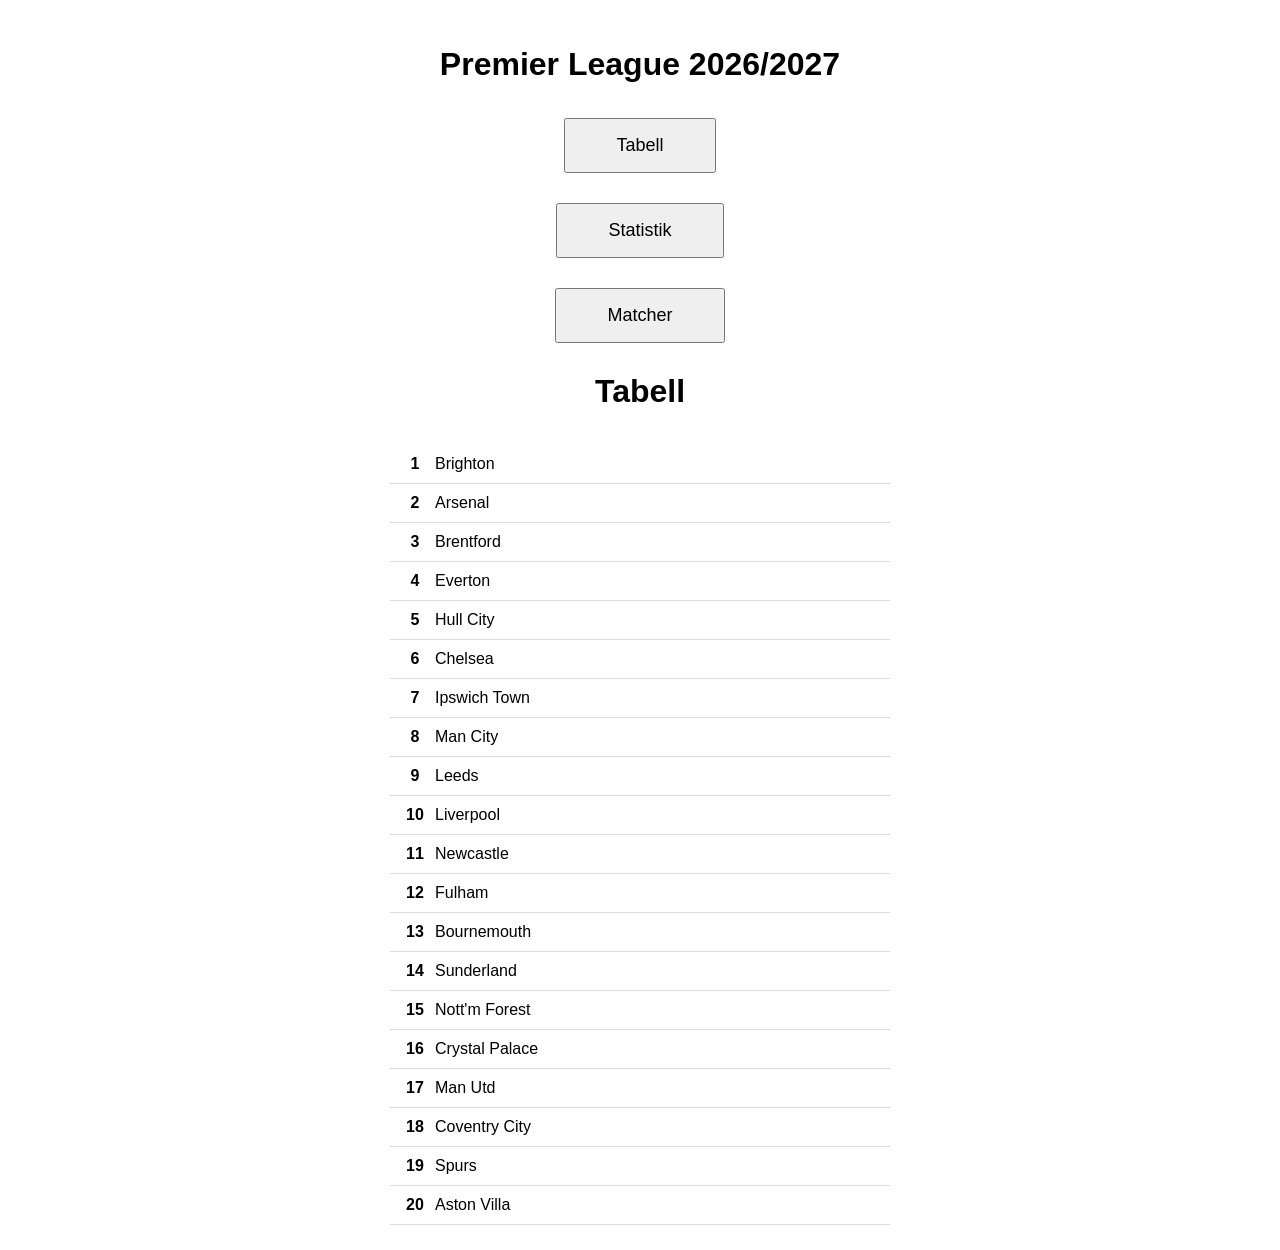
==== index.html @ 184d15c7 "ny design 2" ====
<!DOCTYPE html>
<html lang="sv">

<head>
    <meta charset="UTF-8">
    <meta name="viewport" content="width=device-width, initial-scale=1.0">

    <title>PL Statistics</title>

    <link rel="stylesheet" href="style.css">
</head>

<body>

<div id="home-page">

    <h1>Premier League 2026/2027</h1>

    <button class="menu-button" id="table-button">Tabell</button>

    <button class="menu-button" id="stats-button">Statistik</button>

    <button class="menu-button" id="matches-button">Matcher</button>

</div>

<div id="table-page">

    <h1>Tabell</h1>

    <div id="table-list"></div>

</div>

<div id="stats-page">

    <h1>Statistik</h1>

    <select id="stat-select">
        <option value="top_scorers">Skytteliga</option>
        <option value="top_assists">Assistliga</option>
        <option value="top_goal_involvements">Poängliga</option>
        <option value="top_fpl_points">FPL-poängliga</option>
    </select>

    <div class="table-header">
        <span>#</span>
        <span>Spelare</span>
        <span id="stat-name">Mål</span>
    </div>

    <div id="player-list"></div>

</div>

<div id="stats-page">

    <h1>Matcher</h1>

</div>


<script src="script.js"></script>

</body>

</html>
---- style.css ----
body {
    font-family: Arial, sans-serif;
    margin: 0;
    padding: 25px 20px;
}

h1 {
    text-align: center;
    margin-bottom: 35px;
}

h2 {
    text-align: center;
}

#table-list {
    width: 90%;
    max-width: 500px;
    margin: 0 auto;
}

.table-row {
    display: grid;
    grid-template-columns: 40px 1fr;
    padding: 10px 5px;
    border-bottom: 1px solid #ddd;
    text-align: left;
}

.table-row span:first-child {
    text-align: center;
    font-weight: bold;
}

label {
    display: block;
    margin-bottom: 8px;
    font-weight: bold;
}

select {
    width: 100%;
    padding: 12px;
    font-size: 16px;
    border-radius: 6px;
    border: 1px solid #ccc;
    background: white;
    margin-bottom: 25px;
}

.table-header,
.player-row {
    display: grid;
    grid-template-columns: 35px 1fr 60px;
    align-items: center;
}

.table-header {
    font-weight: bold;
    padding: 10px 0;
    border-bottom: 2px solid #ddd;
}

.player-row {
    padding: 12px 0;
    border-bottom: 1px solid #eee;
}

.player-row span:last-child,
.table-header span:last-child {
    text-align: right;
}

#stats-page {
    display: none;
}

.menu-button {
    display: block;
    margin: 30px auto;
    padding: 15px 50px; /* storlek knapp */
    font-size: 18px; /* storlek text */
}
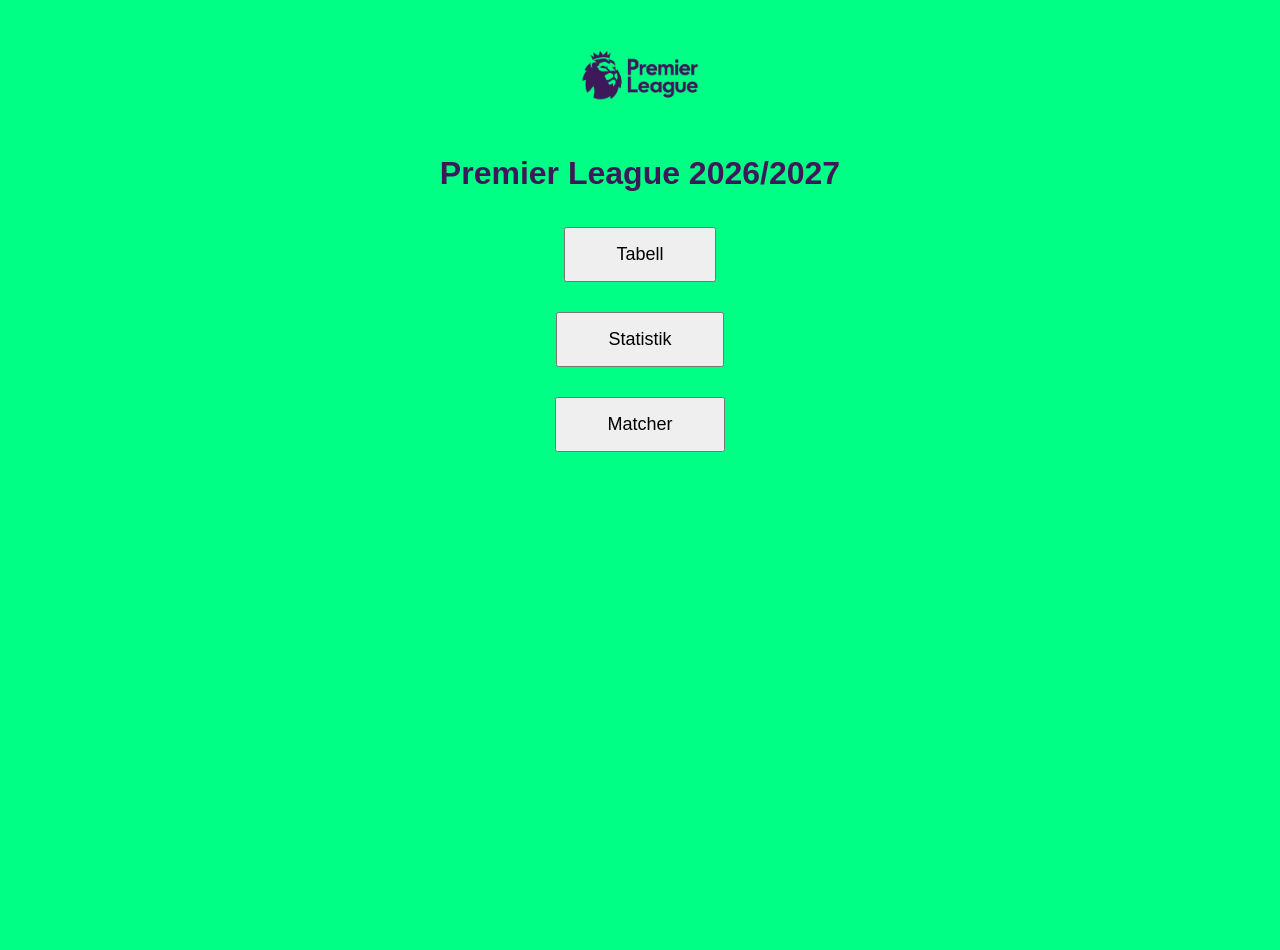
==== commit d5029414: "lägg till PL-loggan" ====
--- a/index.html
+++ b/index.html
@@ -13,6 +13,8 @@
 <body>
 
 <div id="home-page">
+
+    <img src="images/pl-logo.png" alt="Premier League logotyp" class="pl-logo">
 
     <h1>Premier League 2026/2027</h1>
 
--- a/style.css
+++ b/style.css
@@ -2,6 +2,8 @@
     font-family: Arial, sans-serif;
     margin: 0;
     padding: 25px 20px;
+    color: #3D195B; /* textfärg */
+    background-color: #00FF85;
 }
 
 h1 {
@@ -71,13 +73,29 @@
     text-align: right;
 }
 
-#stats-page {
-    display: none;
-}
-
 .menu-button {
     display: block;
     margin: 30px auto;
     padding: 15px 50px; /* storlek knapp */
     font-size: 18px; /* storlek text */
+}
+
+#home-page {
+    min-height: 100vh;
+}
+
+#stats-page {
+    display: none;
+    min-height: 100vh;
+}
+
+#table-page {
+    display: none;
+    min-height: 100vh;
+}
+
+.pl-logo {
+    display: block;
+    width: 150px;
+    margin: 0 auto 30px auto;
 }
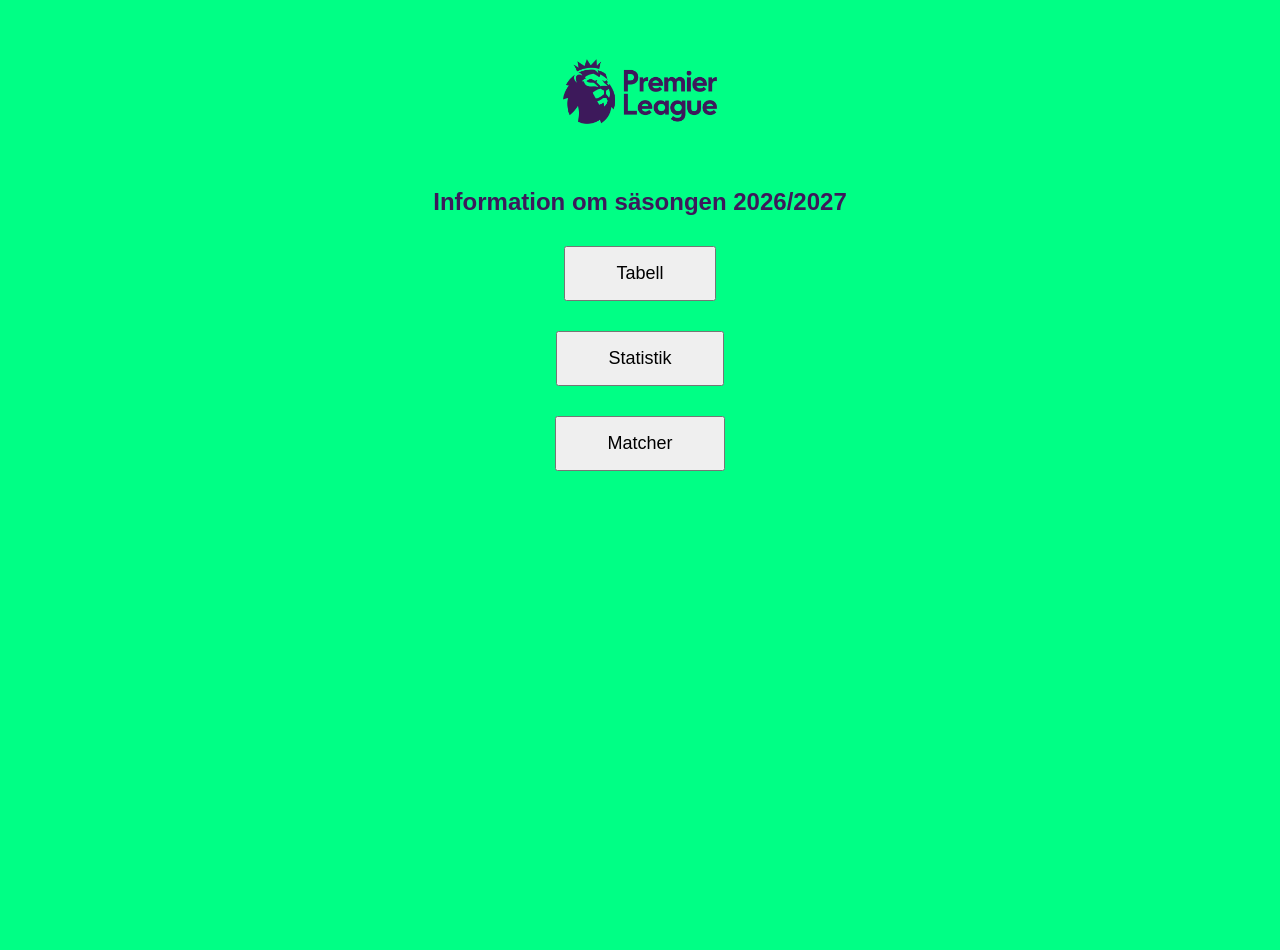
==== commit 5c935b0e: "små förbättringar" ====
--- a/index.html
+++ b/index.html
@@ -16,7 +16,7 @@
 
     <img src="images/pl-logo.png" alt="Premier League logotyp" class="pl-logo">
 
-    <h1>Premier League 2026/2027</h1>
+    <h2>Information om säsongen 2026/2027</h1>
 
     <button class="menu-button" id="table-button">Tabell</button>
 
--- a/style.css
+++ b/style.css
@@ -96,6 +96,6 @@
 
 .pl-logo {
     display: block;
-    width: 150px;
+    width: 200px;
     margin: 0 auto 30px auto;
 }
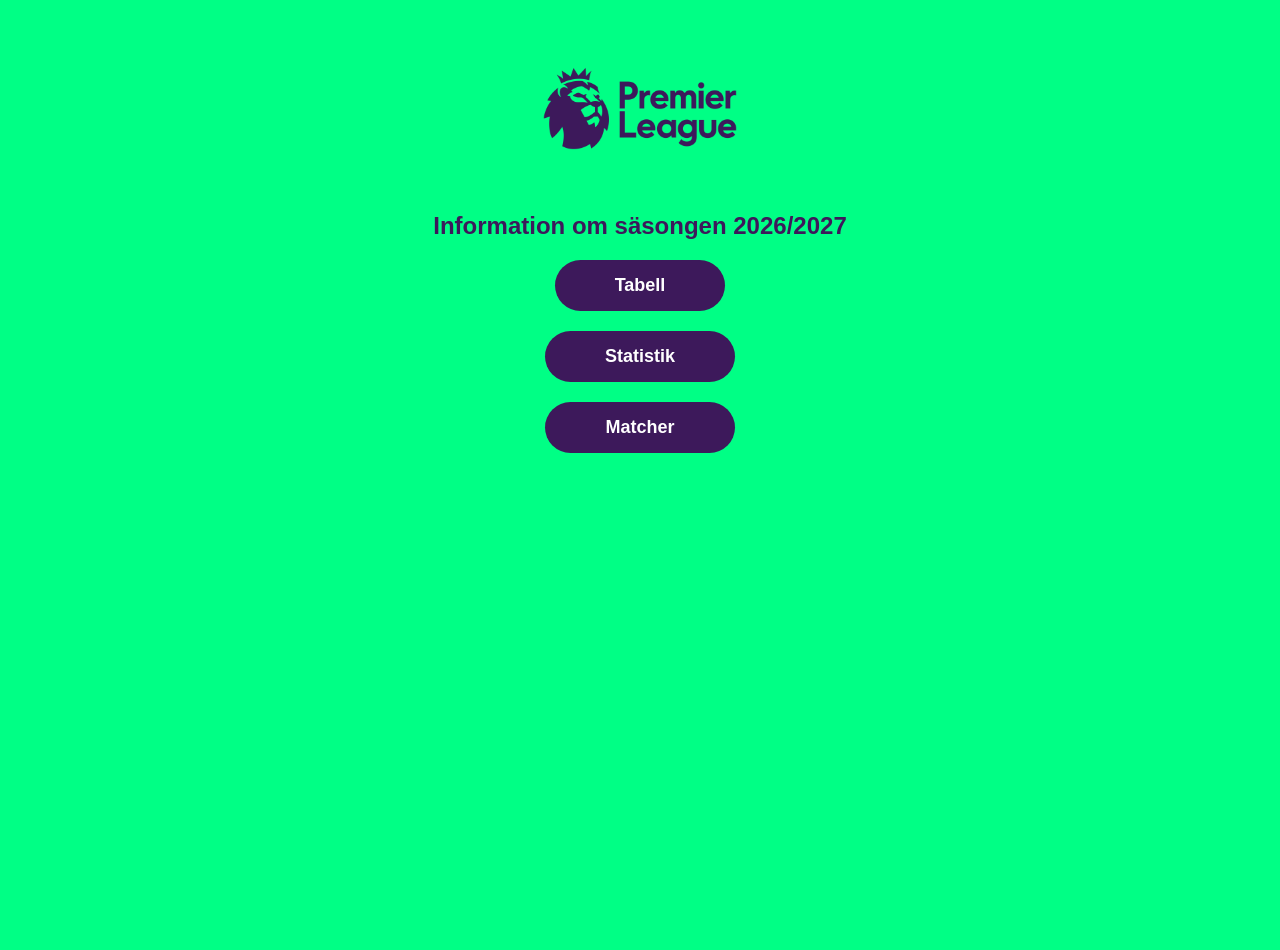
==== commit 391df4af: "nya knappar" ====
--- a/index.html
+++ b/index.html
@@ -29,6 +29,8 @@
 <div id="table-page">
 
     <h1>Tabell</h1>
+
+    <h3>(Notera att tabellen uppdateras när hela omgången har spelats klart)</h3>
 
     <div id="table-list"></div>
 
--- a/style.css
+++ b/style.css
@@ -75,9 +75,19 @@
 
 .menu-button {
     display: block;
-    margin: 30px auto;
-    padding: 15px 50px; /* storlek knapp */
-    font-size: 18px; /* storlek text */
+    margin: 20px auto;
+    padding: 15px 60px;
+    font-size: 18px;
+    font-weight: bold;
+    color: #FFFFFF;
+    background-color: #3D195B;
+    border: none;
+    border-radius: 50px;
+    cursor: pointer;
+}
+
+.menu-button:hover {
+    background-color: #5A2A7A;
 }
 
 #home-page {
@@ -96,6 +106,6 @@
 
 .pl-logo {
     display: block;
-    width: 200px;
-    margin: 0 auto 30px auto;
+    width: 250px;
+    margin: 0 auto 15px auto;
 }
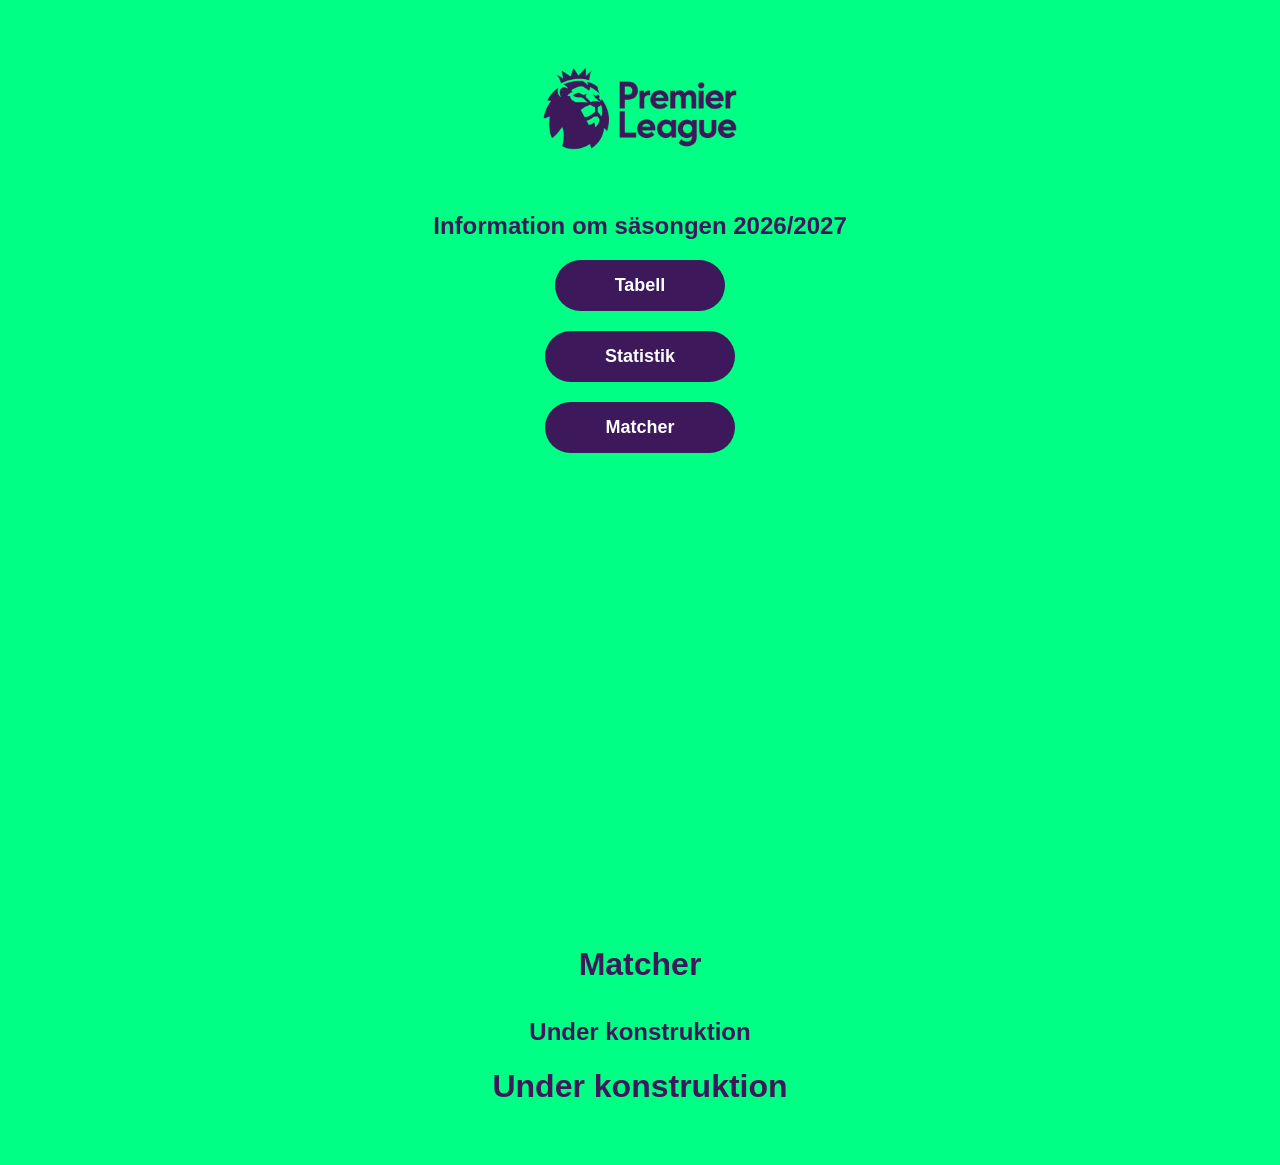
==== commit be12245b: "lägg till fler knappar/fönster" ====
--- a/index.html
+++ b/index.html
@@ -55,11 +55,20 @@
 
     <div id="player-list"></div>
 
+    <button id="show-more-button" class="menu-button">Visa fler</button>
+
 </div>
 
-<div id="stats-page">
+<div id="matches-page">
 
     <h1>Matcher</h1>
+    <h2>Under konstruktion</h2>
+
+</div>
+
+<div id="deeper_analysis-page">
+
+    <h1>Under konstruktion</h1>
 
 </div>
 
--- a/style.css
+++ b/style.css
@@ -12,6 +12,10 @@
 }
 
 h2 {
+    text-align: center;
+}
+
+h3 {
     text-align: center;
 }
 
@@ -41,12 +45,16 @@
 }
 
 select {
+    display: block;
     width: 100%;
-    padding: 12px;
-    font-size: 16px;
-    border-radius: 6px;
-    border: 1px solid #ccc;
-    background: white;
+    padding: 15px 20px;
+    font-size: 18px;
+    font-weight: bold;
+    color: #FFFFFF;
+    background-color: #3D195B;
+    border: none;
+    border-radius: 50px;
+    cursor: pointer;
     margin-bottom: 25px;
 }
 
@@ -107,5 +115,5 @@
 .pl-logo {
     display: block;
     width: 250px;
-    margin: 0 auto 15px auto;
+    margin: 0 auto 1px auto;
 }
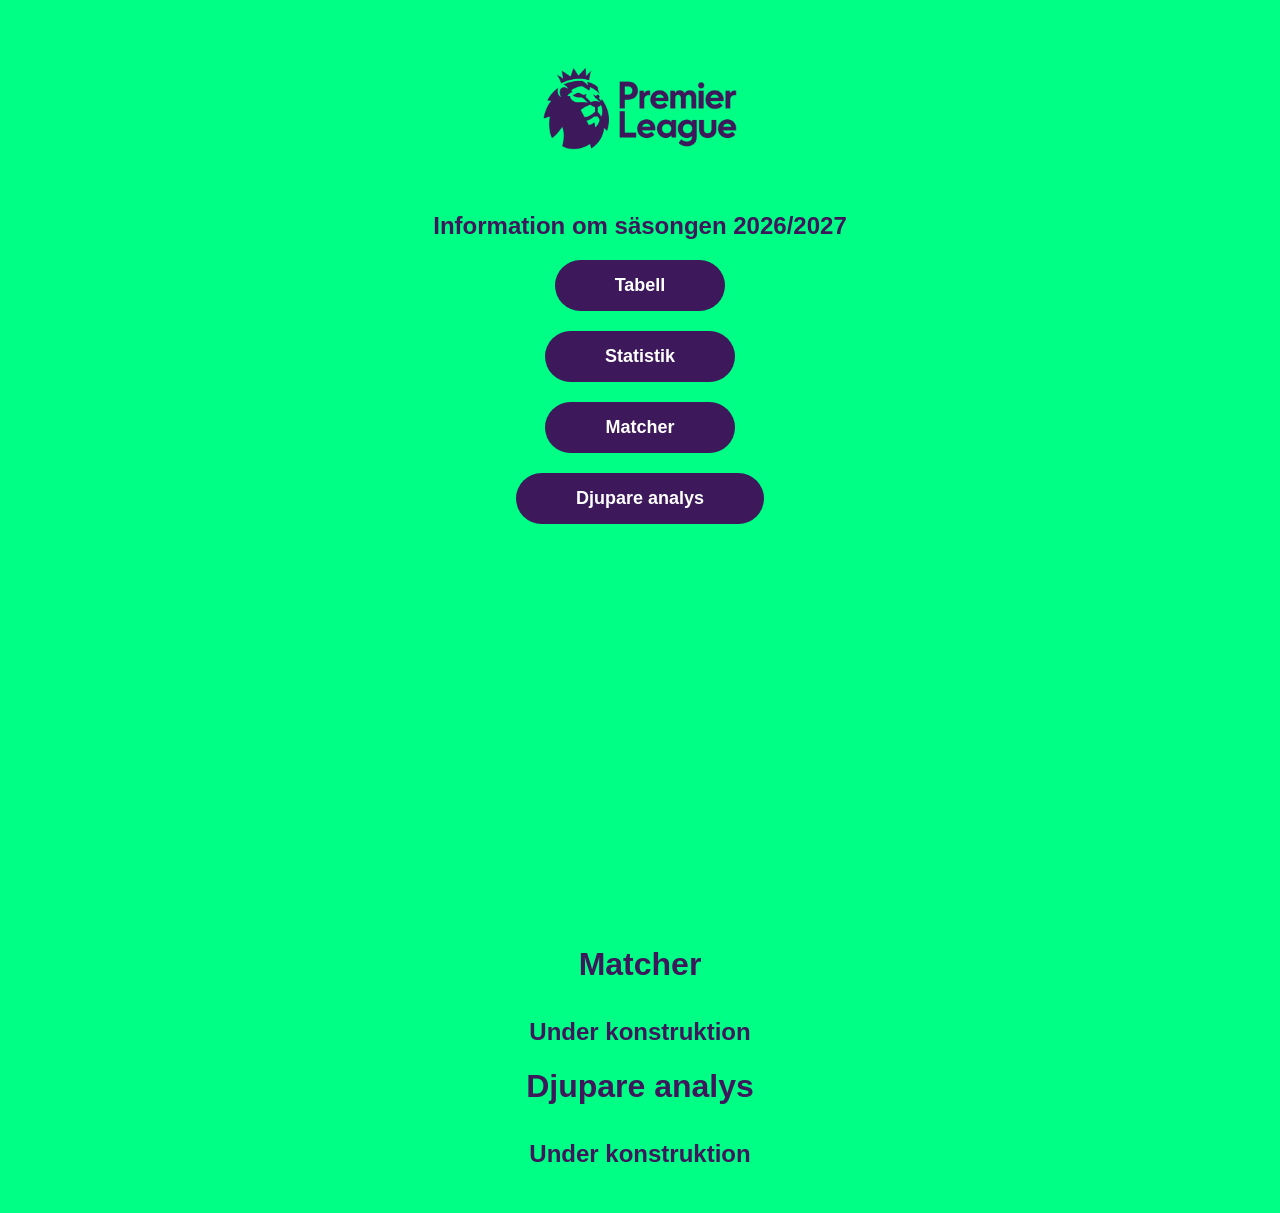
==== commit 90227df2: "fler knappar v2" ====
--- a/index.html
+++ b/index.html
@@ -23,6 +23,8 @@
     <button class="menu-button" id="stats-button">Statistik</button>
 
     <button class="menu-button" id="matches-button">Matcher</button>
+
+    <button class="menu-button" id="analysis-button">Djupare analys</button>
 
 </div>
 
@@ -66,9 +68,10 @@
 
 </div>
 
-<div id="deeper_analysis-page">
+<div id="analysis-page">
 
-    <h1>Under konstruktion</h1>
+    <h1>Djupare analys</h1>
+    <h2>Under konstruktion</h2>
 
 </div>
 
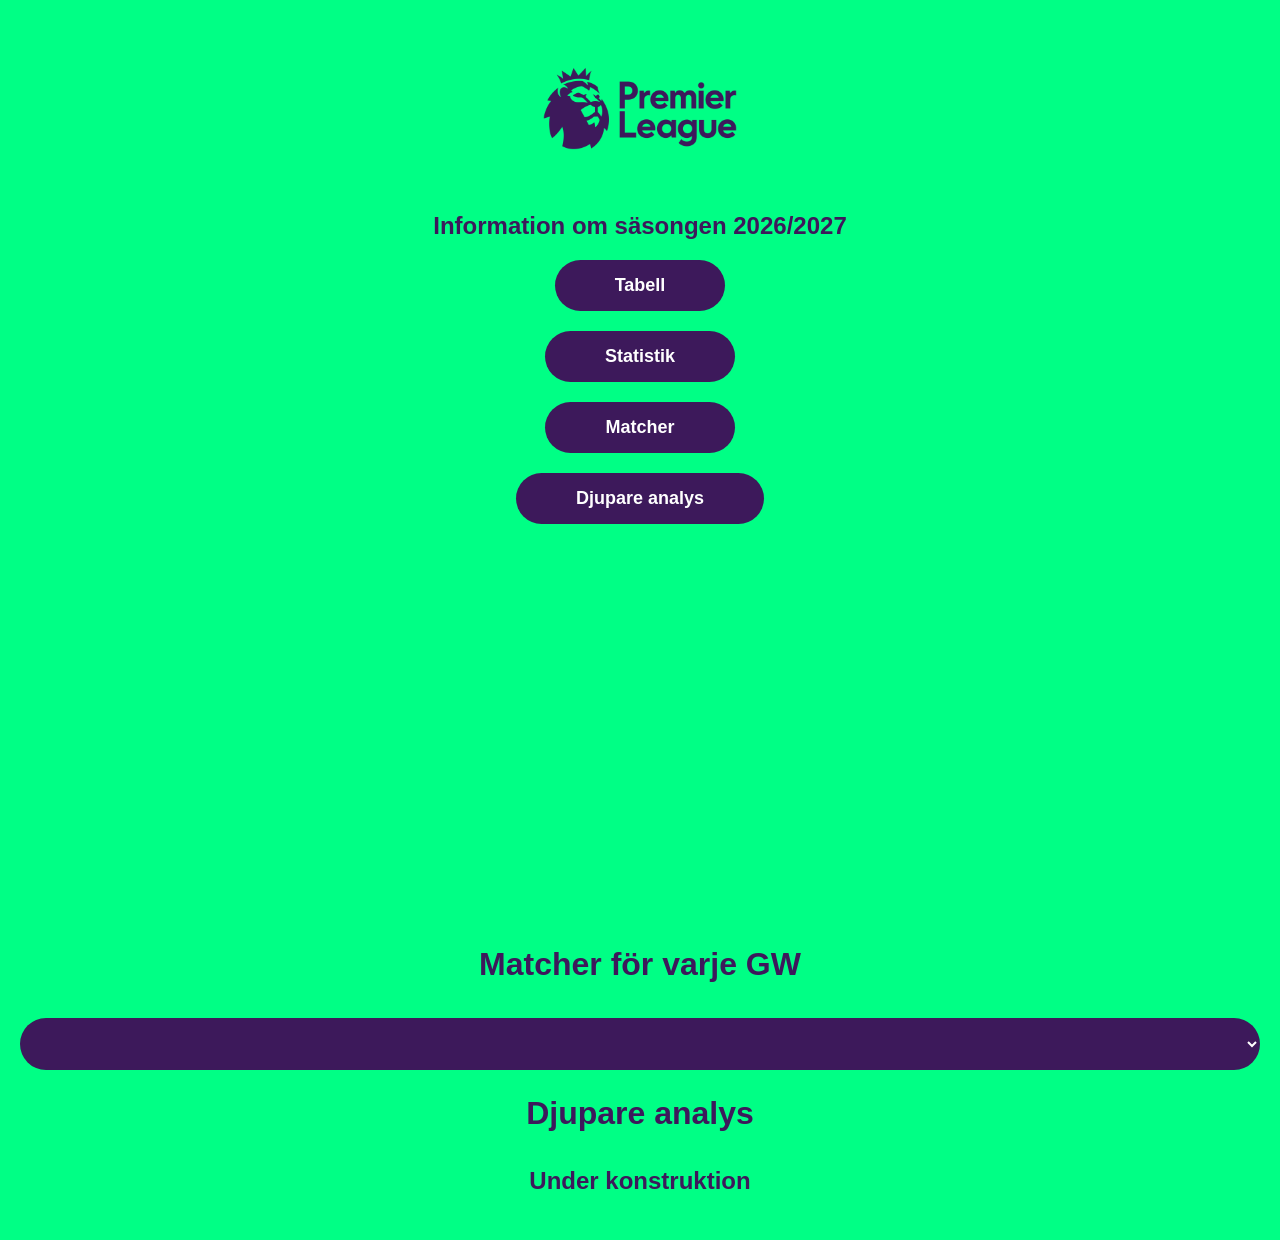
==== commit 60776ec5: "Ändra matchsida" ====
--- a/index.html
+++ b/index.html
@@ -63,8 +63,11 @@
 
 <div id="matches-page">
 
-    <h1>Matcher</h1>
-    <h2>Under konstruktion</h2>
+    <h1>Matcher för varje GW</h1>
+
+    <select id="gameweek-select"></select>
+
+    <div id="matches-list"></div>
 
 </div>
 
--- a/style.css
+++ b/style.css
@@ -116,4 +116,31 @@
     display: block;
     width: 250px;
     margin: 0 auto 1px auto;
+}
+
+#matches-list {
+    width: 90%;
+    max-width: 600px;
+    margin: 0 auto;
+}
+
+.match-row {
+    display: grid;
+    grid-template-columns: 1fr 70px 1fr;
+    align-items: center;
+    padding: 12px 5px;
+    border-bottom: 1px solid #ddd;
+}
+
+.match-row span:first-child {
+    text-align: right;
+}
+
+.match-row strong {
+    text-align: center;
+}
+
+.match-row span:last-child {
+    text-align: left;
+    padding-left: 15px;
 }
